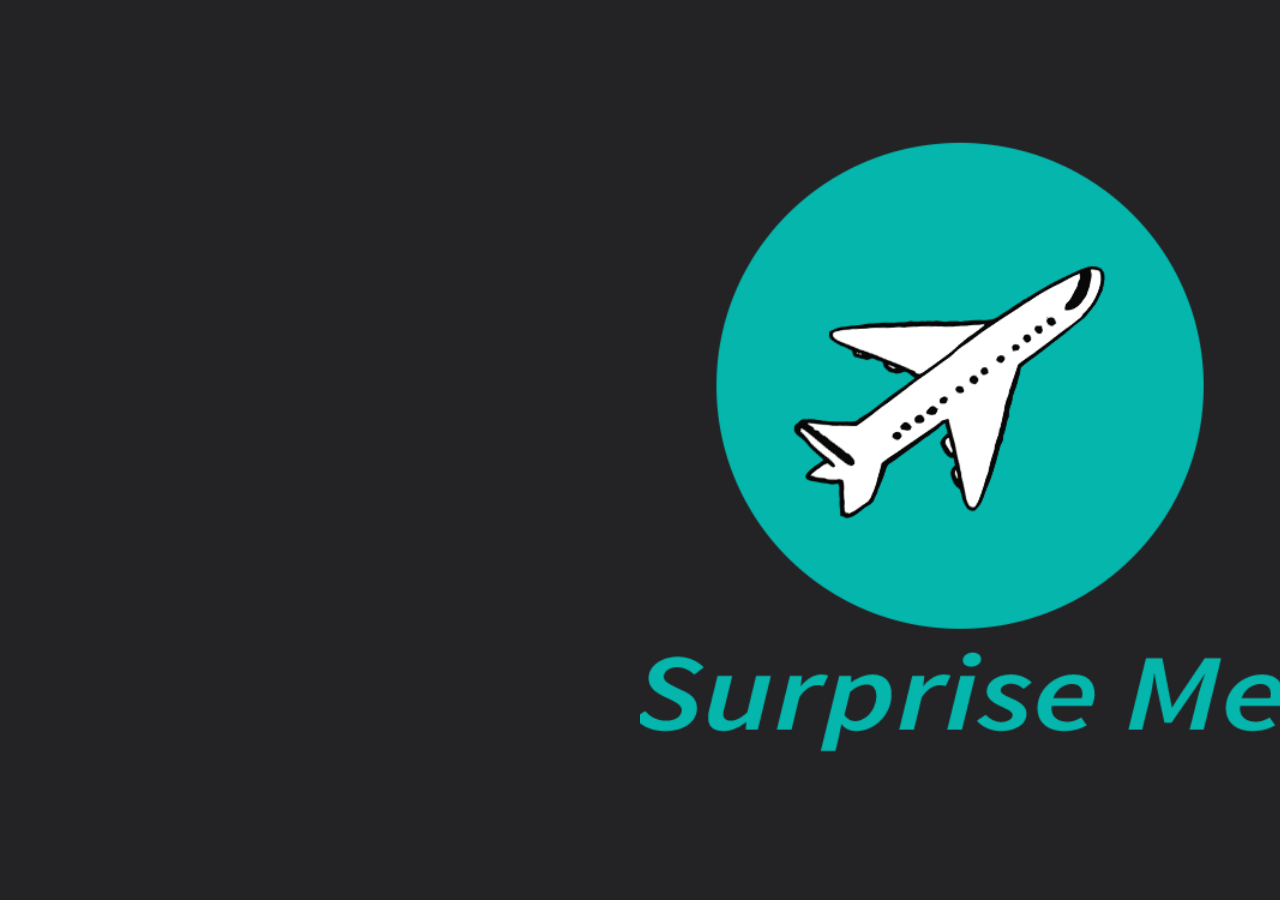
==== index.html @ fa8d6574 "Intial Create" ====
<!DOCTYPE html>
<!--[if lt IE 7]>      <html class="no-js lt-ie9 lt-ie8 lt-ie7"> <![endif]-->
<!--[if IE 7]>         <html class="no-js lt-ie9 lt-ie8"> <![endif]-->
<!--[if IE 8]>         <html class="no-js lt-ie9"> <![endif]-->
<!--[if gt IE 8]><!--> <html class="no-js"> <!--<![endif]-->
	<head>
	<meta charset="utf-8">
	<meta http-equiv="X-UA-Compatible" content="IE=edge">
	<title>Surpise Me &mdash; DevAnn Product</title>
	<link rel = "icon" href =  "images/Logo_Circle_Green.png" type = "image/x-icon">
	<meta name="viewport" content="width=device-width, initial-scale=1">
	<meta name="description" content="Surpise Me from Devann2019" />
	<meta name="keywords" content="Surpise Me, travel, ticket booking, surprise location , cheapest flights" />


  <!-- 
	//////////////////////////////////////////////////////

	FREE HTML5 TEMPLATE 
	DESIGNED & DEVELOPED by FREEHTML5.CO
		
	Website: 		http://freehtml5.co/
	Email: 			info@freehtml5.co
	Twitter: 		http://twitter.com/fh5co
	Facebook: 		https://www.facebook.com/fh5co

	//////////////////////////////////////////////////////
	 -->

  	<!-- Facebook and Twitter integration -->
	<meta property="og:title" content=""/>
	<meta property="og:image" content=""/>
	<meta property="og:url" content=""/>
	<meta property="og:site_name" content=""/>
	<meta property="og:description" content=""/>
	<meta name="twitter:title" content="" />
	<meta name="twitter:image" content="" />
	<meta name="twitter:url" content="" />
	<meta name="twitter:card" content="" />

	<!-- <link href='https://fonts.googleapis.com/css?family=Work+Sans:400,300,600,400italic,700' rel='stylesheet' type='text/css'> -->
	<link href="https://fonts.googleapis.com/css?family=Space+Mono" rel="stylesheet">
	
	<!-- Animate.css -->
	<link rel="stylesheet" href="css/animate.css">
	<!-- Icomoon Icon Fonts-->
	<link rel="stylesheet" href="css/icomoon.css">
	<!-- Bootstrap  -->
	<link rel="stylesheet" href="css/bootstrap.css">
	<!-- Theme style  -->
	<link rel="stylesheet" href="css/style.css">

	<!-- Modernizr JS -->
	<script src="js/modernizr-2.6.2.min.js"></script>
	<!-- FOR IE9 below -->
	<!--[if lt IE 9]>
	<script src="js/respond.min.js"></script>
	<![endif]-->

	</head>
	<body>
		
	<div class="fh5co-loader"></div>
	
	<div id="page">

	<div id="fh5co-container" class="js-fullheight">
		<div class="countdown-wrap js-fullheight">
			<div class="row">
				<div class="col-md-12 text-center">
					<div class="display-t js-fullheight">
						<div class="display-tc animate-box">
							<nav class="fh5co-nav" role="navigation">
								<div id="fh5co-logo"><a href="index.html">We are not just a travel app..<strong>.</strong></a></div>
							</nav>
							<h1>Budget is your limit?</h1>
							<h2>We'll suggest you places and dates in your budget</h2>
							<h1>Can't decide where to go?</h1>
							<h2>We got you covered, we'll suggest you places according to your dates and budget</h2>
							<h1>Can't find the cheapest dates?</h1>
							<h2>We'll suggest you dates within your budget for your destination</h2>
							<h1>Just want to buy a ticket?</h1>
							<h2>We got that too :)</h2>
							<!-- <div class="simply-countdown simply-countdown-one"></div> -->
							<div class="row">
								<div class="col-md-12 desc">
									<h1>Signup for Beta!</h1>
									<form class="form-inline" id="fh5co-header-subscribe" action="mailto:surpriseme.devann2019@gmail.com" method="get" enctype="text/plain">
										<div class="col-md-12 col-md-offset-0">
											<div class="form-group">
												<input type="text" class="form-control" id="email" placeholder="Get notify by email">
												<button type="submit" class="btn btn-primary" value="Send">Signup</button>
											</div>
										</div>
									<!-- </form>
									<ul class="fh5co-social-icons">
										<li><a href="#"><i class="icon-twitter-with-circle"></i></a></li>
										<li><a href="#"><i class="icon-facebook-with-circle"></i></a></li>
										<li><a href="#"><i class="icon-linkedin-with-circle"></i></a></li>
										<li><a href="#"><i class="icon-dribbble-with-circle"></i></a></li>
									</ul> -->
								</div>
							</div>
						</div>
					</div>
				</div>
			</div>
		</div>
		<div class="bg-cover js-fullheight" style="background-image:url(images/Vertical_Logo_Monogram_copy.png);">
			
		</div>
	</div>
	</div>

	<div class="gototop js-top">
		<a href="#" class="js-gotop"><i class="icon-arrow-up"></i></a>
	</div>
	
	<!-- jQuery -->
	<script src="js/jquery.min.js"></script>
	<!-- jQuery Easing -->
	<script src="js/jquery.easing.1.3.js"></script>
	<!-- Bootstrap -->
	<script src="js/bootstrap.min.js"></script>
	<!-- Waypoints -->
	<script src="js/jquery.waypoints.min.js"></script>

	<!-- Count Down -->
	<script src="js/simplyCountdown.js"></script>
	<!-- Main -->
	<script src="js/main.js"></script>

	<script>
    var d = new Date(new Date().getTime() + 1000 * 120 * 120 * 2000);

    // default example
    simplyCountdown('.simply-countdown-one', {
        year: d.getFullYear(),
        month: d.getMonth() + 1,
        day: d.getDate()
    });

    //jQuery example
    $('#simply-countdown-losange').simplyCountdown({
        year: d.getFullYear(),
        month: d.getMonth() + 1,
        day: d.getDate(),
        enableUtc: false
    });
</script>

	</body>
</html>
---- css/icomoon.css ----
@font-face {
  font-family: 'icomoon';
  src:  url('../fonts/icomoon/icomoon.eot?6iuir');
  src:  url('../fonts/icomoon/icomoon.eot?6iuir#iefix') format('embedded-opentype'),
    url('../fonts/icomoon/icomoon.ttf?6iuir') format('truetype'),
    url('../fonts/icomoon/icomoon.woff?6iuir') format('woff'),
    url('../fonts/icomoon/icomoon.svg?6iuir#icomoon') format('svg');
  font-weight: normal;
  font-style: normal;
}

[class^="icon-"], [class*=" icon-"] {
  /* use !important to prevent issues with browser extensions that change fonts */
  font-family: 'icomoon' !important;
  speak: none;
  font-style: normal;
  font-weight: normal;
  font-variant: normal;
  text-transform: none;
  line-height: 1;

  /* Better Font Rendering =========== */
  -webkit-font-smoothing: antialiased;
  -moz-osx-font-smoothing: grayscale;
}

.icon-eye:before {
  content: "\e000";
}
.icon-paper-clip:before {
  content: "\e001";
}
.icon-mail:before {
  content: "\e002";
}
.icon-toggle:before {
  content: "\e003";
}
.icon-layout:before {
  content: "\e004";
}
.icon-link:before {
  content: "\e005";
}
.icon-bell:before {
  content: "\e006";
}
.icon-lock:before {
  content: "\e007";
}
.icon-unlock:before {
  content: "\e008";
}
.icon-ribbon:before {
  content: "\e009";
}
.icon-image:before {
  content: "\e010";
}
.icon-signal:before {
  content: "\e011";
}
.icon-target:before {
  content: "\e012";
}
.icon-clipboard:before {
  content: "\e013";
}
.icon-clock:before {
  content: "\e014";
}
.icon-watch:before {
  content: "\e015";
}
.icon-air-play:before {
  content: "\e016";
}
.icon-camera:before {
  content: "\e017";
}
.icon-video:before {
  content: "\e018";
}
.icon-disc:before {
  content: "\e019";
}
.icon-printer:before {
  content: "\e020";
}
.icon-monitor:before {
  content: "\e021";
}
.icon-server:before {
  content: "\e022";
}
.icon-cog:before {
  content: "\e023";
}
.icon-heart:before {
  content: "\e024";
}
.icon-paragraph:before {
  content: "\e025";
}
.icon-align-justify:before {
  content: "\e026";
}
.icon-align-left:before {
  content: "\e027";
}
.icon-align-center:before {
  content: "\e028";
}
.icon-align-right:before {
  content: "\e029";
}
.icon-book:before {
  content: "\e030";
}
.icon-layers:before {
  content: "\e031";
}
.icon-stack:before {
  content: "\e032";
}
.icon-stack-2:before {
  content: "\e033";
}
.icon-paper:before {
  content: "\e034";
}
.icon-paper-stack:before {
  content: "\e035";
}
.icon-search:before {
  content: "\e036";
}
.icon-zoom-in:before {
  content: "\e037";
}
.icon-zoom-out:before {
  content: "\e038";
}
.icon-reply:before {
  content: "\e039";
}
.icon-circle-plus:before {
  content: "\e040";
}
.icon-circle-minus:before {
  content: "\e041";
}
.icon-circle-check:before {
  content: "\e042";
}
.icon-circle-cross:before {
  content: "\e043";
}
.icon-square-plus:before {
  content: "\e044";
}
.icon-square-minus:before {
  content: "\e045";
}
.icon-square-check:before {
  content: "\e046";
}
.icon-square-cross:before {
  content: "\e047";
}
.icon-microphone:before {
  content: "\e048";
}
.icon-record:before {
  content: "\e049";
}
.icon-skip-back:before {
  content: "\e050";
}
.icon-rewind:before {
  content: "\e051";
}
.icon-play:before {
  content: "\e052";
}
.icon-pause:before {
  content: "\e053";
}
.icon-stop:before {
  content: "\e054";
}
.icon-fast-forward:before {
  content: "\e055";
}
.icon-skip-forward:before {
  content: "\e056";
}
.icon-shuffle:before {
  content: "\e057";
}
.icon-repeat:before {
  content: "\e058";
}
.icon-folder:before {
  content: "\e059";
}
.icon-umbrella:before {
  content: "\e060";
}
.icon-moon:before {
  content: "\e061";
}
.icon-thermometer:before {
  content: "\e062";
}
.icon-drop:before {
  content: "\e063";
}
.icon-sun:before {
  content: "\e064";
}
.icon-cloud:before {
  content: "\e065";
}
.icon-cloud-upload:before {
  content: "\e066";
}
.icon-cloud-download:before {
  content: "\e067";
}
.icon-upload:before {
  content: "\e068";
}
.icon-download:before {
  content: "\e069";
}
.icon-location:before {
  content: "\e070";
}
.icon-location-2:before {
  content: "\e071";
}
.icon-map:before {
  content: "\e072";
}
.icon-battery:before {
  content: "\e073";
}
.icon-head:before {
  content: "\e074";
}
.icon-briefcase:before {
  content: "\e075";
}
.icon-speech-bubble:before {
  content: "\e076";
}
.icon-anchor:before {
  content: "\e077";
}
.icon-globe:before {
  content: "\e078";
}
.icon-box:before {
  content: "\e079";
}
.icon-reload:before {
  content: "\e080";
}
.icon-share:before {
  content: "\e081";
}
.icon-marquee:before {
  content: "\e082";
}
.icon-marquee-plus:before {
  content: "\e083";
}
.icon-marquee-minus:before {
  content: "\e084";
}
.icon-tag:before {
  content: "\e085";
}
.icon-power:before {
  content: "\e086";
}
.icon-command:before {
  content: "\e087";
}
.icon-alt:before {
  content: "\e088";
}
.icon-esc:before {
  content: "\e089";
}
.icon-bar-graph:before {
  content: "\e090";
}
.icon-bar-graph-2:before {
  content: "\e091";
}
.icon-pie-graph:before {
  content: "\e092";
}
.icon-star:before {
  content: "\e093";
}
.icon-arrow-left:before {
  content: "\e094";
}
.icon-arrow-right:before {
  content: "\e095";
}
.icon-arrow-up:before {
  content: "\e096";
}
.icon-arrow-down:before {
  content: "\e097";
}
.icon-volume:before {
  content: "\e098";
}
.icon-mute:before {
  content: "\e099";
}
.icon-content-right:before {
  content: "\e100";
}
.icon-content-left:before {
  content: "\e101";
}
.icon-grid:before {
  content: "\e102";
}
.icon-grid-2:before {
  content: "\e103";
}
.icon-columns:before {
  content: "\e104";
}
.icon-loader:before {
  content: "\e105";
}
.icon-bag:before {
  content: "\e106";
}
.icon-ban:before {
  content: "\e107";
}
.icon-flag:before {
  content: "\e108";
}
.icon-trash:before {
  content: "\e109";
}
.icon-expand:before {
  content: "\e110";
}
.icon-contract:before {
  content: "\e111";
}
.icon-maximize:before {
  content: "\e112";
}
.icon-minimize:before {
  content: "\e113";
}
.icon-plus:before {
  content: "\e114";
}
.icon-minus:before {
  content: "\e115";
}
.icon-check:before {
  content: "\e116";
}
.icon-cross:before {
  content: "\e117";
}
.icon-move:before {
  content: "\e118";
}
.icon-delete:before {
  content: "\e119";
}
.icon-menu:before {
  content: "\e120";
}
.icon-archive:before {
  content: "\e121";
}
.icon-inbox:before {
  content: "\e122";
}
.icon-outbox:before {
  content: "\e123";
}
.icon-file:before {
  content: "\e124";
}
.icon-file-add:before {
  content: "\e125";
}
.icon-file-subtract:before {
  content: "\e126";
}
.icon-help:before {
  content: "\e127";
}
.icon-open:before {
  content: "\e128";
}
.icon-ellipsis:before {
  content: "\e129";
}
.icon-add-to-list:before {
  content: "\e900";
}
.icon-classic-computer:before {
  content: "\e901";
}
.icon-controller-fast-backward:before {
  content: "\e902";
}
.icon-creative-commons-attribution:before {
  content: "\e903";
}
.icon-creative-commons-noderivs:before {
  content: "\e904";
}
.icon-creative-commons-noncommercial-eu:before {
  content: "\e905";
}
.icon-creative-commons-noncommercial-us:before {
  content: "\e906";
}
.icon-creative-commons-public-domain:before {
  content: "\e907";
}
.icon-creative-commons-remix:before {
  content: "\e908";
}
.icon-creative-commons-share:before {
  content: "\e909";
}
.icon-creative-commons-sharealike:before {
  content: "\e90a";
}
.icon-creative-commons:before {
  content: "\e90b";
}
.icon-document-landscape:before {
  content: "\e90c";
}
.icon-remove-user:before {
  content: "\e90d";
}
.icon-warning:before {
  content: "\e90e";
}
.icon-arrow-bold-down:before {
  content: "\e90f";
}
.icon-arrow-bold-left:before {
  content: "\e910";
}
.icon-arrow-bold-right:before {
  content: "\e911";
}
.icon-arrow-bold-up:before {
  content: "\e912";
}
.icon-arrow-down2:before {
  content: "\e913";
}
.icon-arrow-left2:before {
  content: "\e914";
}
.icon-arrow-long-down:before {
  content: "\e915";
}
.icon-arrow-long-left:before {
  content: "\e916";
}
.icon-arrow-long-right:before {
  content: "\e917";
}
.icon-arrow-long-up:before {
  content: "\e918";
}
.icon-arrow-right2:before {
  content: "\e919";
}
.icon-arrow-up2:before {
  content: "\e91a";
}
.icon-arrow-with-circle-down:before {
  content: "\e91b";
}
.icon-arrow-with-circle-left:before {
  content: "\e91c";
}
.icon-arrow-with-circle-right:before {
  content: "\e91d";
}
.icon-arrow-with-circle-up:before {
  content: "\e91e";
}
.icon-bookmark:before {
  content: "\e91f";
}
.icon-bookmarks:before {
  content: "\e920";
}
.icon-chevron-down:before {
  content: "\e921";
}
.icon-chevron-left:before {
  content: "\e922";
}
.icon-chevron-right:before {
  content: "\e923";
}
.icon-chevron-small-down:before {
  content: "\e924";
}
.icon-chevron-small-left:before {
  content: "\e925";
}
.icon-chevron-small-right:before {
  content: "\e926";
}
.icon-chevron-small-up:before {
  content: "\e927";
}
.icon-chevron-thin-down:before {
  content: "\e928";
}
.icon-chevron-thin-left:before {
  content: "\e929";
}
.icon-chevron-thin-right:before {
  content: "\e92a";
}
.icon-chevron-thin-up:before {
  content: "\e92b";
}
.icon-chevron-up:before {
  content: "\e92c";
}
.icon-chevron-with-circle-down:before {
  content: "\e92d";
}
.icon-chevron-with-circle-left:before {
  content: "\e92e";
}
.icon-chevron-with-circle-right:before {
  content: "\e92f";
}
.icon-chevron-with-circle-up:before {
  content: "\e930";
}
.icon-cloud2:before {
  content: "\e931";
}
.icon-controller-fast-forward:before {
  content: "\e932";
}
.icon-controller-jump-to-start:before {
  content: "\e933";
}
.icon-controller-next:before {
  content: "\e934";
}
.icon-controller-paus:before {
  content: "\e935";
}
.icon-controller-play:before {
  content: "\e936";
}
.icon-controller-record:before {
  content: "\e937";
}
.icon-controller-stop:before {
  content: "\e938";
}
.icon-controller-volume:before {
  content: "\e939";
}
.icon-dot-single:before {
  content: "\e93a";
}
.icon-dots-three-horizontal:before {
  content: "\e93b";
}
.icon-dots-three-vertical:before {
  content: "\e93c";
}
.icon-dots-two-horizontal:before {
  content: "\e93d";
}
.icon-dots-two-vertical:before {
  content: "\e93e";
}
.icon-download2:before {
  content: "\e93f";
}
.icon-emoji-flirt:before {
  content: "\e940";
}
.icon-flow-branch:before {
  content: "\e941";
}
.icon-flow-cascade:before {
  content: "\e942";
}
.icon-flow-line:before {
  content: "\e943";
}
.icon-flow-parallel:before {
  content: "\e944";
}
.icon-flow-tree:before {
  content: "\e945";
}
.icon-install:before {
  content: "\e946";
}
.icon-layers2:before {
  content: "\e947";
}
.icon-open-book:before {
  content: "\e948";
}
.icon-resize-100:before {
  content: "\e949";
}
.icon-resize-full-screen:before {
  content: "\e94a";
}
.icon-save:before {
  content: "\e94b";
}
.icon-select-arrows:before {
  content: "\e94c";
}
.icon-sound-mute:before {
  content: "\e94d";
}
.icon-sound:before {
  content: "\e94e";
}
.icon-trash2:before {
  content: "\e94f";
}
.icon-triangle-down:before {
  content: "\e950";
}
.icon-triangle-left:before {
  content: "\e951";
}
.icon-triangle-right:before {
  content: "\e952";
}
.icon-triangle-up:before {
  content: "\e953";
}
.icon-uninstall:before {
  content: "\e954";
}
.icon-upload-to-cloud:before {
  content: "\e955";
}
.icon-upload2:before {
  content: "\e956";
}
.icon-add-user:before {
  content: "\e957";
}
.icon-address:before {
  content: "\e958";
}
.icon-adjust:before {
  content: "\e959";
}
.icon-air:before {
  content: "\e95a";
}
.icon-aircraft-landing:before {
  content: "\e95b";
}
.icon-aircraft-take-off:before {
  content: "\e95c";
}
.icon-aircraft:before {
  content: "\e95d";
}
.icon-align-bottom:before {
  content: "\e95e";
}
.icon-align-horizontal-middle:before {
  content: "\e95f";
}
.icon-align-left2:before {
  content: "\e960";
}
.icon-align-right2:before {
  content: "\e961";
}
.icon-align-top:before {
  content: "\e962";
}
.icon-align-vertical-middle:before {
  content: "\e963";
}
.icon-archive2:before {
  content: "\e964";
}
.icon-area-graph:before {
  content: "\e965";
}
.icon-attachment:before {
  content: "\e966";
}
.icon-awareness-ribbon:before {
  content: "\e967";
}
.icon-back-in-time:before {
  content: "\e968";
}
.icon-back:before {
  content: "\e969";
}
.icon-bar-graph2:before {
  content: "\e96a";
}
.icon-battery2:before {
  content: "\e96b";
}
.icon-beamed-note:before {
  content: "\e96c";
}
.icon-bell2:before {
  content: "\e96d";
}
.icon-blackboard:before {
  content: "\e96e";
}
.icon-block:before {
  content: "\e96f";
}
.icon-book2:before {
  content: "\e970";
}
.icon-bowl:before {
  content: "\e971";
}
.icon-box2:before {
  content: "\e972";
}
.icon-briefcase2:before {
  content: "\e973";
}
.icon-browser:before {
  content: "\e974";
}
.icon-brush:before {
  content: "\e975";
}
.icon-bucket:before {
  content: "\e976";
}
.icon-cake:before {
  content: "\e977";
}
.icon-calculator:before {
  content: "\e978";
}
.icon-calendar:before {
  content: "\e979";
}
.icon-camera2:before {
  content: "\e97a";
}
.icon-ccw:before {
  content: "\e97b";
}
.icon-chat:before {
  content: "\e97c";
}
.icon-check2:before {
  content: "\e97d";
}
.icon-circle-with-cross:before {
  content: "\e97e";
}
.icon-circle-with-minus:before {
  content: "\e97f";
}
.icon-circle-with-plus:before {
  content: "\e980";
}
.icon-circle:before {
  content: "\e981";
}
.icon-circular-graph:before {
  content: "\e982";
}
.icon-clapperboard:before {
  content: "\e983";
}
.icon-clipboard2:before {
  content: "\e984";
}
.icon-clock2:before {
  content: "\e985";
}
.icon-code:before {
  content: "\e986";
}
.icon-cog2:before {
  content: "\e987";
}
.icon-colours:before {
  content: "\e988";
}
.icon-compass:before {
  content: "\e989";
}
.icon-copy:before {
  content: "\e98a";
}
.icon-credit-card:before {
  content: "\e98b";
}
.icon-credit:before {
  content: "\e98c";
}
.icon-cross2:before {
  content: "\e98d";
}
.icon-cup:before {
  content: "\e98e";
}
.icon-cw:before {
  content: "\e98f";
}
.icon-cycle:before {
  content: "\e990";
}
.icon-database:before {
  content: "\e991";
}
.icon-dial-pad:before {
  content: "\e992";
}
.icon-direction:before {
  content: "\e993";
}
.icon-document:before {
  content: "\e994";
}
.icon-documents:before {
  content: "\e995";
}
.icon-drink:before {
  content: "\e996";
}
.icon-drive:before {
  content: "\e997";
}
.icon-drop2:before {
  content: "\e998";
}
.icon-edit:before {
  content: "\e999";
}
.icon-email:before {
  content: "\e99a";
}
.icon-emoji-happy:before {
  content: "\e99b";
}
.icon-emoji-neutral:before {
  content: "\e99c";
}
.icon-emoji-sad:before {
  content: "\e99d";
}
.icon-erase:before {
  content: "\e99e";
}
.icon-eraser:before {
  content: "\e99f";
}
.icon-export:before {
  content: "\e9a0";
}
.icon-eye2:before {
  content: "\e9a1";
}
.icon-feather:before {
  content: "\e9a2";
}
.icon-flag2:before {
  content: "\e9a3";
}
.icon-flash:before {
  content: "\e9a4";
}
.icon-flashlight:before {
  content: "\e9a5";
}
.icon-flat-brush:before {
  content: "\e9a6";
}
.icon-folder-images:before {
  content: "\e9a7";
}
.icon-folder-music:before {
  content: "\e9a8";
}
.icon-folder-video:before {
  content: "\e9a9";
}
.icon-folder2:before {
  content: "\e9aa";
}
.icon-forward:before {
  content: "\e9ab";
}
.icon-funnel:before {
  content: "\e9ac";
}
.icon-game-controller:before {
  content: "\e9ad";
}
.icon-gauge:before {
  content: "\e9ae";
}
.icon-globe2:before {
  content: "\e9af";
}
.icon-graduation-cap:before {
  content: "\e9b0";
}
.icon-grid2:before {
  content: "\e9b1";
}
.icon-hair-cross:before {
  content: "\e9b2";
}
.icon-hand:before {
  content: "\e9b3";
}
.icon-heart-outlined:before {
  content: "\e9b4";
}
.icon-heart2:before {
  content: "\e9b5";
}
.icon-help-with-circle:before {
  content: "\e9b6";
}
.icon-help2:before {
  content: "\e9b7";
}
.icon-home:before {
  content: "\e9b8";
}
.icon-hour-glass:before {
  content: "\e9b9";
}
.icon-image-inverted:before {
  content: "\e9ba";
}
.icon-image2:before {
  content: "\e9bb";
}
.icon-images:before {
  content: "\e9bc";
}
.icon-inbox2:before {
  content: "\e9bd";
}
.icon-infinity:before {
  content: "\e9be";
}
.icon-info-with-circle:before {
  content: "\e9bf";
}
.icon-info:before {
  content: "\e9c0";
}
.icon-key:before {
  content: "\e9c1";
}
.icon-keyboard:before {
  content: "\e9c2";
}
.icon-lab-flask:before {
  content: "\e9c3";
}
.icon-landline:before {
  content: "\e9c4";
}
.icon-language:before {
  content: "\e9c5";
}
.icon-laptop:before {
  content: "\e9c6";
}
.icon-leaf:before {
  content: "\e9c7";
}
.icon-level-down:before {
  content: "\e9c8";
}
.icon-level-up:before {
  content: "\e9c9";
}
.icon-lifebuoy:before {
  content: "\e9ca";
}
.icon-light-bulb:before {
  content: "\e9cb";
}
.icon-light-down:before {
  content: "\e9cc";
}
.icon-light-up:before {
  content: "\e9cd";
}
.icon-line-graph:before {
  content: "\e9ce";
}
.icon-link2:before {
  content: "\e9cf";
}
.icon-list:before {
  content: "\e9d0";
}
.icon-location-pin:before {
  content: "\e9d1";
}
.icon-location2:before {
  content: "\e9d2";
}
.icon-lock-open:before {
  content: "\e9d3";
}
.icon-lock2:before {
  content: "\e9d4";
}
.icon-log-out:before {
  content: "\e9d5";
}
.icon-login:before {
  content: "\e9d6";
}
.icon-loop:before {
  content: "\e9d7";
}
.icon-magnet:before {
  content: "\e9d8";
}
.icon-magnifying-glass:before {
  content: "\e9d9";
}
.icon-mail2:before {
  content: "\e9da";
}
.icon-man:before {
  content: "\e9db";
}
.icon-map2:before {
  content: "\e9dc";
}
.icon-mask:before {
  content: "\e9dd";
}
.icon-medal:before {
  content: "\e9de";
}
.icon-megaphone:before {
  content: "\e9df";
}
.icon-menu2:before {
  content: "\e9e0";
}
.icon-message:before {
  content: "\e9e1";
}
.icon-mic:before {
  content: "\e9e2";
}
.icon-minus2:before {
  content: "\e9e3";
}
.icon-mobile:before {
  content: "\e9e4";
}
.icon-modern-mic:before {
  content: "\e9e5";
}
.icon-moon2:before {
  content: "\e9e6";
}
.icon-mouse:before {
  content: "\e9e7";
}
.icon-music:before {
  content: "\e9e8";
}
.icon-network:before {
  content: "\e9e9";
}
.icon-new-message:before {
  content: "\e9ea";
}
.icon-new:before {
  content: "\e9eb";
}
.icon-news:before {
  content: "\e9ec";
}
.icon-note:before {
  content: "\e9ed";
}
.icon-notification:before {
  content: "\e9ee";
}
.icon-old-mobile:before {
  content: "\e9ef";
}
.icon-old-phone:before {
  content: "\e9f0";
}
.icon-palette:before {
  content: "\e9f1";
}
.icon-paper-plane:before {
  content: "\e9f2";
}
.icon-pencil:before {
  content: "\e9f3";
}
.icon-phone:before {
  content: "\e9f4";
}
.icon-pie-chart:before {
  content: "\e9f5";
}
.icon-pin:before {
  content: "\e9f6";
}
.icon-plus2:before {
  content: "\e9f7";
}
.icon-popup:before {
  content: "\e9f8";
}
.icon-power-plug:before {
  content: "\e9f9";
}
.icon-price-ribbon:before {
  content: "\e9fa";
}
.icon-price-tag:before {
  content: "\e9fb";
}
.icon-print:before {
  content: "\e9fc";
}
.icon-progress-empty:before {
  content: "\e9fd";
}
.icon-progress-full:before {
  content: "\e9fe";
}
.icon-progress-one:before {
  content: "\e9ff";
}
.icon-progress-two:before {
  content: "\ea00";
}
.icon-publish:before {
  content: "\ea01";
}
.icon-quote:before {
  content: "\ea02";
}
.icon-radio:before {
  content: "\ea03";
}
.icon-reply-all:before {
  content: "\ea04";
}
.icon-reply2:before {
  content: "\ea05";
}
.icon-retweet:before {
  content: "\ea06";
}
.icon-rocket:before {
  content: "\ea07";
}
.icon-round-brush:before {
  content: "\ea08";
}
.icon-rss:before {
  content: "\ea09";
}
.icon-ruler:before {
  content: "\ea0a";
}
.icon-scissors:before {
  content: "\ea0b";
}
.icon-share-alternitive:before {
  content: "\ea0c";
}
.icon-share2:before {
  content: "\ea0d";
}
.icon-shareable:before {
  content: "\ea0e";
}
.icon-shield:before {
  content: "\ea0f";
}
.icon-shop:before {
  content: "\ea10";
}
.icon-shopping-bag:before {
  content: "\ea11";
}
.icon-shopping-basket:before {
  content: "\ea12";
}
.icon-shopping-cart:before {
  content: "\ea13";
}
.icon-shuffle2:before {
  content: "\ea14";
}
.icon-signal2:before {
  content: "\ea15";
}
.icon-sound-mix:before {
  content: "\ea16";
}
.icon-sports-club:before {
  content: "\ea17";
}
.icon-spreadsheet:before {
  content: "\ea18";
}
.icon-squared-cross:before {
  content: "\ea19";
}
.icon-squared-minus:before {
  content: "\ea1a";
}
.icon-squared-plus:before {
  content: "\ea1b";
}
.icon-star-outlined:before {
  content: "\ea1c";
}
.icon-star2:before {
  content: "\ea1d";
}
.icon-stopwatch:before {
  content: "\ea1e";
}
.icon-suitcase:before {
  content: "\ea1f";
}
.icon-swap:before {
  content: "\ea20";
}
.icon-sweden:before {
  content: "\ea21";
}
.icon-switch:before {
  content: "\ea22";
}
.icon-tablet:before {
  content: "\ea23";
}
.icon-tag2:before {
  content: "\ea24";
}
.icon-text-document-inverted:before {
  content: "\ea25";
}
.icon-text-document:before {
  content: "\ea26";
}
.icon-text:before {
  content: "\ea27";
}
.icon-thermometer2:before {
  content: "\ea28";
}
.icon-thumbs-down:before {
  content: "\ea29";
}
.icon-thumbs-up:before {
  content: "\ea2a";
}
.icon-thunder-cloud:before {
  content: "\ea2b";
}
.icon-ticket:before {
  content: "\ea2c";
}
.icon-time-slot:before {
  content: "\ea2d";
}
.icon-tools:before {
  content: "\ea2e";
}
.icon-traffic-cone:before {
  content: "\ea2f";
}
.icon-tree:before {
  content: "\ea30";
}
.icon-trophy:before {
  content: "\ea31";
}
.icon-tv:before {
  content: "\ea32";
}
.icon-typing:before {
  content: "\ea33";
}
.icon-unread:before {
  content: "\ea34";
}
.icon-untag:before {
  content: "\ea35";
}
.icon-user:before {
  content: "\ea36";
}
.icon-users:before {
  content: "\ea37";
}
.icon-v-card:before {
  content: "\ea38";
}
.icon-video2:before {
  content: "\ea39";
}
.icon-vinyl:before {
  content: "\ea3a";
}
.icon-voicemail:before {
  content: "\ea3b";
}
.icon-wallet:before {
  content: "\ea3c";
}
.icon-water:before {
  content: "\ea3d";
}
.icon-px-with-circle:before {
  content: "\ea3e";
}
.icon-px:before {
  content: "\ea3f";
}
.icon-basecamp:before {
  content: "\ea40";
}
.icon-behance:before {
  content: "\ea41";
}
.icon-creative-cloud:before {
  content: "\ea42";
}
.icon-dropbox:before {
  content: "\ea43";
}
.icon-evernote:before {
  content: "\ea44";
}
.icon-flattr:before {
  content: "\ea45";
}
.icon-foursquare:before {
  content: "\ea46";
}
.icon-google-drive:before {
  content: "\ea47";
}
.icon-google-hangouts:before {
  content: "\ea48";
}
.icon-grooveshark:before {
  content: "\ea49";
}
.icon-icloud:before {
  content: "\ea4a";
}
.icon-mixi:before {
  content: "\ea4b";
}
.icon-onedrive:before {
  content: "\ea4c";
}
.icon-paypal:before {
  content: "\ea4d";
}
.icon-picasa:before {
  content: "\ea4e";
}
.icon-qq:before {
  content: "\ea4f";
}
.icon-rdio-with-circle:before {
  content: "\ea50";
}
.icon-renren:before {
  content: "\ea51";
}
.icon-scribd:before {
  content: "\ea52";
}
.icon-sina-weibo:before {
  content: "\ea53";
}
.icon-skype-with-circle:before {
  content: "\ea54";
}
.icon-skype:before {
  content: "\ea55";
}
.icon-slideshare:before {
  content: "\ea56";
}
.icon-smashing:before {
  content: "\ea57";
}
.icon-soundcloud:before {
  content: "\ea58";
}
.icon-spotify-with-circle:before {
  content: "\ea59";
}
.icon-spotify:before {
  content: "\ea5a";
}
.icon-swarm:before {
  content: "\ea5b";
}
.icon-vine-with-circle:before {
  content: "\ea5c";
}
.icon-vine:before {
  content: "\ea5d";
}
.icon-vk-alternitive:before {
  content: "\ea5e";
}
.icon-vk-with-circle:before {
  content: "\ea5f";
}
.icon-vk:before {
  content: "\ea60";
}
.icon-xing-with-circle:before {
  content: "\ea61";
}
.icon-xing:before {
  content: "\ea62";
}
.icon-yelp:before {
  content: "\ea63";
}
.icon-dribbble-with-circle:before {
  content: "\ea64";
}
.icon-dribbble:before {
  content: "\ea65";
}
.icon-facebook-with-circle:before {
  content: "\ea66";
}
.icon-facebook:before {
  content: "\ea67";
}
.icon-flickr-with-circle:before {
  content: "\ea68";
}
.icon-flickr:before {
  content: "\ea69";
}
.icon-github-with-circle:before {
  content: "\ea6a";
}
.icon-github:before {
  content: "\ea6b";
}
.icon-google-with-circle:before {
  content: "\ea6c";
}
.icon-google:before {
  content: "\ea6d";
}
.icon-instagram-with-circle:before {
  content: "\ea6e";
}
.icon-instagram:before {
  content: "\ea6f";
}
.icon-lastfm-with-circle:before {
  content: "\ea70";
}
.icon-lastfm:before {
  content: "\ea71";
}
.icon-linkedin-with-circle:before {
  content: "\ea72";
}
.icon-linkedin:before {
  content: "\ea73";
}
.icon-pinterest-with-circle:before {
  content: "\ea74";
}
.icon-pinterest:before {
  content: "\ea75";
}
.icon-rdio:before {
  content: "\ea76";
}
.icon-stumbleupon-with-circle:before {
  content: "\ea77";
}
.icon-stumbleupon:before {
  content: "\ea78";
}
.icon-tumblr-with-circle:before {
  content: "\ea79";
}
.icon-tumblr:before {
  content: "\ea7a";
}
.icon-twitter-with-circle:before {
  content: "\ea7b";
}
.icon-twitter:before {
  content: "\ea7c";
}
.icon-vimeo-with-circle:before {
  content: "\ea7d";
}
.icon-vimeo:before {
  content: "\ea7e";
}
.icon-youtube-with-circle:before {
  content: "\ea7f";
}
.icon-youtube:before {
  content: "\ea80";
}
---- css/style.css ----
@font-face {
  font-family: 'icomoon';
  src: url("../fonts/icomoon/icomoon.eot?srf3rx");
  src: url("../fonts/icomoon/icomoon.eot?srf3rx#iefix") format("embedded-opentype"), url("../fonts/icomoon/icomoon.ttf?srf3rx") format("truetype"), url("../fonts/icomoon/icomoon.woff?srf3rx") format("woff"), url("../fonts/icomoon/icomoon.svg?srf3rx#icomoon") format("svg");
  font-weight: normal;
  font-style: normal;
}
/* =======================================================
*
* 	Template Style 
*
* ======================================================= */
body {
  font-family: "Space Mono", Arial, serif;
  font-weight: 400;
  font-size: 16px;
  line-height: 1.7;
  color: #828282;
  background: #fff;
}

#page {
  position: relative;
  overflow-x: hidden;
  width: 100%;
  height: 100%;
  -webkit-transition: 0.5s;
  -o-transition: 0.5s;
  transition: 0.5s;
}
.offcanvas #page {
  overflow: hidden;
  position: absolute;
}
.offcanvas #page:after {
  -webkit-transition: 2s;
  -o-transition: 2s;
  transition: 2s;
  position: absolute;
  top: 0;
  right: 0;
  bottom: 0;
  left: 0;
  z-index: 101;
  background: rgba(0, 0, 0, 0.7);
  content: "";
}

a {
  color: #8BC34A;
  -webkit-transition: 0.5s;
  -o-transition: 0.5s;
  transition: 0.5s;
}
a:hover, a:active, a:focus {
  color: #8BC34A;
  outline: none;
  text-decoration: none;
}

p {
  margin-bottom: 20px;
}

h1, h2, h3, h4, h5, h6, figure {
  color: #000;
  font-family: "Space Mono", Arial, serif;
  font-weight: 400;
  margin: 0 0 20px 0;
}

::-webkit-selection {
  color: #fff;
  background: #8BC34A;
}

::-moz-selection {
  color: #fff;
  background: #8BC34A;
}

::selection {
  color: #fff;
  background: #8BC34A;
}

#fh5co-container {
  width: 100%;
  float: left;
  height: 900px;
  flex-wrap: wrap;
  -webkit-flex-wrap: wrap;
  -moz-flex-wrap: wrap;
  display: -webkit-box;
  display: -moz-box;
  display: -ms-flexbox;
  display: -webkit-flex;
  display: flex;
}

.countdown-wrap, .bg-cover {
  width: 50%;
  float: left;
  background: #232325;
}
@media screen and (max-width: 992px) {
  .countdown-wrap, .bg-cover {
    padding: 0 20px;
  }
}
@media screen and (max-width: 868px) {
  .countdown-wrap, .bg-cover {
    width: 100%;
  }
}

.bg-cover {
  background-repeat: no-repeat;
  background-size: cover;
  background-position: center center;
  position: relative;
}
@media screen and (max-width: 968px) {
  .bg-cover {
    display: none;
  }
}

.fh5co-nav {
  margin-bottom: 3em;
}
@media screen and (max-width: 768px) {
  .fh5co-nav {
    padding: 20px 0;
  }
}
.fh5co-nav #fh5co-logo {
  font-size: 20px;
  margin: 20px 0 0 0;
  padding: 0;
  line-height: 40px;
  font-family: "Space Mono", Arial, serif;
  font-weight: bold;
  text-transform: uppercase;
}
.fh5co-nav a {
  color: #fff;
  position: relative;
}

.fh5co-social-icons {
  margin: 0;
  padding: 0;
}
.fh5co-social-icons li {
  margin: 0;
  padding: 0;
  list-style: none;
  display: -moz-inline-stack;
  display: inline-block;
  zoom: 1;
  *display: inline;
}
.fh5co-social-icons li a {
  display: -moz-inline-stack;
  display: inline-block;
  zoom: 1;
  *display: inline;
  color: #8BC34A;
  padding-left: 10px;
  padding-right: 10px;
}
.fh5co-social-icons li a i {
  font-size: 20px;
}
.fh5co-social-icons li a:hover, .fh5co-social-icons li a:focus {
  color: #fff;
}

form label {
  font-weight: normal !important;
}

.display-t {
  display: table;
  min-height: 700px;
  margin: 0 auto;
}
.display-t .display-tc {
  display: table-cell !important;
  vertical-align: middle;
  min-height: 700px;
}
.display-t .display-tc h1, .display-t .display-tc h2 {
  margin: 0;
  padding: 0;
  color: white;
}
.display-t .display-tc h1 {
  margin-bottom: 20px;
  font-size: 40px;
  line-height: 1.5;
  font-family: "Space Mono", Arial, serif;
  font-weight: 300;
}
@media screen and (max-width: 992px) {
  .display-t .display-tc h1 {
    font-size: 30px;
  }
}
@media screen and (max-width: 768px) {
  .display-t .display-tc h1 {
    font-size: 22px;
  }
}
@media screen and (max-width: 480px) {
  .display-t .display-tc h1 {
    font-size: 22px;
  }
}
.display-t .display-tc h2 {
  font-size: 16px;
  line-height: 1.5;
  margin-bottom: 40px;
}
@media screen and (max-width: 480px) {
  .display-t .display-tc h2 {
    font-size: 16px;
  }
}
.display-t .display-tc .btn {
  padding: 15px 20px;
  background: #8BC34A !important;
  color: #fff;
  border: none !important;
  font-size: 14px;
  text-transform: uppercase;
}
.display-t .display-tc .btn:hover {
  background: #8BC34A !important;
  -webkit-box-shadow: 0px 14px 30px -15px rgba(0, 0, 0, 0.75) !important;
  -moz-box-shadow: 0px 14px 30px -15px rgba(0, 0, 0, 0.75) !important;
  box-shadow: 0px 14px 30px -15px rgba(0, 0, 0, 0.75) !important;
}
.display-t .display-tc p {
  color: rgba(255, 255, 255, 0.7);
}
.display-t .display-tc .fh5co-social-icons li {
  margin: 0;
  padding: 0;
  list-style: none;
  display: -moz-inline-stack;
  display: inline-block;
  zoom: 1;
  *display: inline;
}
.display-t .display-tc .fh5co-social-icons li a i {
  font-size: 30px;
}

#fh5co-header-subscribe {
  float: left;
  width: 100%;
  margin-bottom: 3em;
}
#fh5co-header-subscribe #email {
  font-size: 16px;
  background: rgba(255, 255, 255, 0.2);
  border: transparent;
  margin-right: -5px;
  width: 400px;
  color: rgba(255, 255, 255, 0.5);
  -webkit-border-radius: 30px;
  -moz-border-radius: 30px;
  -ms-border-radius: 30px;
  border-radius: 30px;
  border-top-right-radius: 0px !important;
  border-bottom-right-radius: 0px !important;
}
@media screen and (max-width: 992px) {
  #fh5co-header-subscribe #email {
    width: 90% !important;
    margin: 0 auto;
    margin-bottom: 5px;
    text-align: center !important;
    border-top-right-radius: 30px !important;
    border-bottom-right-radius: 30px !important;
  }
}
#fh5co-header-subscribe button {
  margin-top: .3em;
  padding: 1.26em !important;
  margin-left: -5px;
  -webkit-border-radius: 30px;
  -moz-border-radius: 30px;
  -ms-border-radius: 30px;
  border-radius: 30px;
  border-top-left-radius: 0px !important;
  border-bottom-left-radius: 0px !important;
}
@media screen and (max-width: 992px) {
  #fh5co-header-subscribe button {
    width: 90%;
    margin: 0 auto;
    border-top-left-radius: 30px !important;
    border-bottom-left-radius: 30px !important;
  }
}

.simply-countdown {
  /* The countdown */
  margin-top: 3em;
  margin-bottom: 3em;
}

.simply-countdown > .simply-section {
  /* coutndown blocks */
  display: inline-block;
  width: 120px;
  height: 120px;
  background: rgba(255, 255, 255, 0.2);
  margin: 0 5px;
  position: relative;
  -webkit-border-radius: 50%;
  -moz-border-radius: 50%;
  -ms-border-radius: 50%;
  border-radius: 50%;
}

.simply-countdown > .simply-section > div {
  /* countdown block inner div */
  display: table-cell;
  vertical-align: middle;
  height: 115px;
  width: 120px;
}

.simply-countdown > .simply-section .simply-amount,
.simply-countdown > .simply-section .simply-word {
  display: block;
  color: white;
  /* amounts and words */
}

.simply-countdown > .simply-section .simply-amount {
  font-size: 40px;
  /* amounts */
}

.simply-countdown > .simply-section .simply-word {
  color: rgba(255, 255, 255, 0.7);
  text-transform: uppercase;
  font-size: 12px;
  /* words */
}

.gototop {
  position: fixed;
  bottom: 20px;
  right: 20px;
  z-index: 999;
  opacity: 0;
  visibility: hidden;
  -webkit-transition: 0.5s;
  -o-transition: 0.5s;
  transition: 0.5s;
}
.gototop.active {
  opacity: 1;
  visibility: visible;
}
.gototop a {
  width: 50px;
  height: 50px;
  display: table;
  background: rgba(255, 255, 255, 0.2);
  color: #fff;
  text-align: center;
  -webkit-border-radius: 4px;
  -moz-border-radius: 4px;
  -ms-border-radius: 4px;
  border-radius: 4px;
}
.gototop a i {
  height: 50px;
  display: table-cell;
  vertical-align: middle;
}
.gototop a:hover, .gototop a:active, .gototop a:focus {
  text-decoration: none;
  outline: none;
}

.btn {
  margin-right: 4px;
  margin-bottom: 4px;
  font-family: "Space Mono", Arial, serif;
  font-size: 16px;
  font-weight: 400;
  -webkit-border-radius: 30px;
  -moz-border-radius: 30px;
  -ms-border-radius: 30px;
  border-radius: 30px;
  -webkit-transition: 0.5s;
  -o-transition: 0.5s;
  transition: 0.5s;
  padding: 8px 20px;
}
.btn.btn-md {
  padding: 8px 20px !important;
}
.btn.btn-lg {
  padding: 18px 36px !important;
}
.btn:hover, .btn:active, .btn:focus {
  box-shadow: none !important;
  outline: none !important;
}

.btn-primary {
  background: #8BC34A;
  color: #fff;
  border: 2px solid #8BC34A;
}
.btn-primary:hover, .btn-primary:focus, .btn-primary:active {
  background: #97c95d !important;
  border-color: #97c95d !important;
}
.btn-primary.btn-outline {
  background: transparent;
  color: #8BC34A;
  border: 2px solid #8BC34A;
}
.btn-primary.btn-outline:hover, .btn-primary.btn-outline:focus, .btn-primary.btn-outline:active {
  background: #8BC34A;
  color: #fff;
}

.btn-success {
  background: #5cb85c;
  color: #fff;
  border: 2px solid #5cb85c;
}
.btn-success:hover, .btn-success:focus, .btn-success:active {
  background: #4cae4c !important;
  border-color: #4cae4c !important;
}
.btn-success.btn-outline {
  background: transparent;
  color: #5cb85c;
  border: 2px solid #5cb85c;
}
.btn-success.btn-outline:hover, .btn-success.btn-outline:focus, .btn-success.btn-outline:active {
  background: #5cb85c;
  color: #fff;
}

.btn-info {
  background: #5bc0de;
  color: #fff;
  border: 2px solid #5bc0de;
}
.btn-info:hover, .btn-info:focus, .btn-info:active {
  background: #46b8da !important;
  border-color: #46b8da !important;
}
.btn-info.btn-outline {
  background: transparent;
  color: #5bc0de;
  border: 2px solid #5bc0de;
}
.btn-info.btn-outline:hover, .btn-info.btn-outline:focus, .btn-info.btn-outline:active {
  background: #5bc0de;
  color: #fff;
}

.btn-warning {
  background: #f0ad4e;
  color: #fff;
  border: 2px solid #f0ad4e;
}
.btn-warning:hover, .btn-warning:focus, .btn-warning:active {
  background: #eea236 !important;
  border-color: #eea236 !important;
}
.btn-warning.btn-outline {
  background: transparent;
  color: #f0ad4e;
  border: 2px solid #f0ad4e;
}
.btn-warning.btn-outline:hover, .btn-warning.btn-outline:focus, .btn-warning.btn-outline:active {
  background: #f0ad4e;
  color: #fff;
}

.btn-danger {
  background: #d9534f;
  color: #fff;
  border: 2px solid #d9534f;
}
.btn-danger:hover, .btn-danger:focus, .btn-danger:active {
  background: #d43f3a !important;
  border-color: #d43f3a !important;
}
.btn-danger.btn-outline {
  background: transparent;
  color: #d9534f;
  border: 2px solid #d9534f;
}
.btn-danger.btn-outline:hover, .btn-danger.btn-outline:focus, .btn-danger.btn-outline:active {
  background: #d9534f;
  color: #fff;
}

.btn-outline {
  background: none;
  border: 2px solid gray;
  font-size: 16px;
  -webkit-transition: 0.3s;
  -o-transition: 0.3s;
  transition: 0.3s;
}
.btn-outline:hover, .btn-outline:focus, .btn-outline:active {
  box-shadow: none;
}

.btn.with-arrow {
  position: relative;
  -webkit-transition: 0.3s;
  -o-transition: 0.3s;
  transition: 0.3s;
}
.btn.with-arrow i {
  visibility: hidden;
  opacity: 0;
  position: absolute;
  right: 0px;
  top: 50%;
  margin-top: -8px;
  -webkit-transition: 0.2s;
  -o-transition: 0.2s;
  transition: 0.2s;
}
.btn.with-arrow:hover {
  padding-right: 50px;
}
.btn.with-arrow:hover i {
  color: #fff;
  right: 18px;
  visibility: visible;
  opacity: 1;
}

.form-control {
  box-shadow: none;
  background: transparent;
  border: 2px solid rgba(0, 0, 0, 0.1);
  height: 54px;
  font-size: 18px;
  font-weight: 300;
}
.form-control:active, .form-control:focus {
  outline: none;
  box-shadow: none;
  border-color: #8BC34A;
}

.row-pb-md {
  padding-bottom: 4em !important;
}

.row-pb-sm {
  padding-bottom: 2em !important;
}

.fh5co-loader {
  position: fixed;
  left: 0px;
  top: 0px;
  width: 100%;
  height: 100%;
  z-index: 9999;
  background: url(../images/loader.gif) center no-repeat #fff;
}

.js .animate-box {
  opacity: 0;
}

/*# sourceMappingURL=style.css.map */
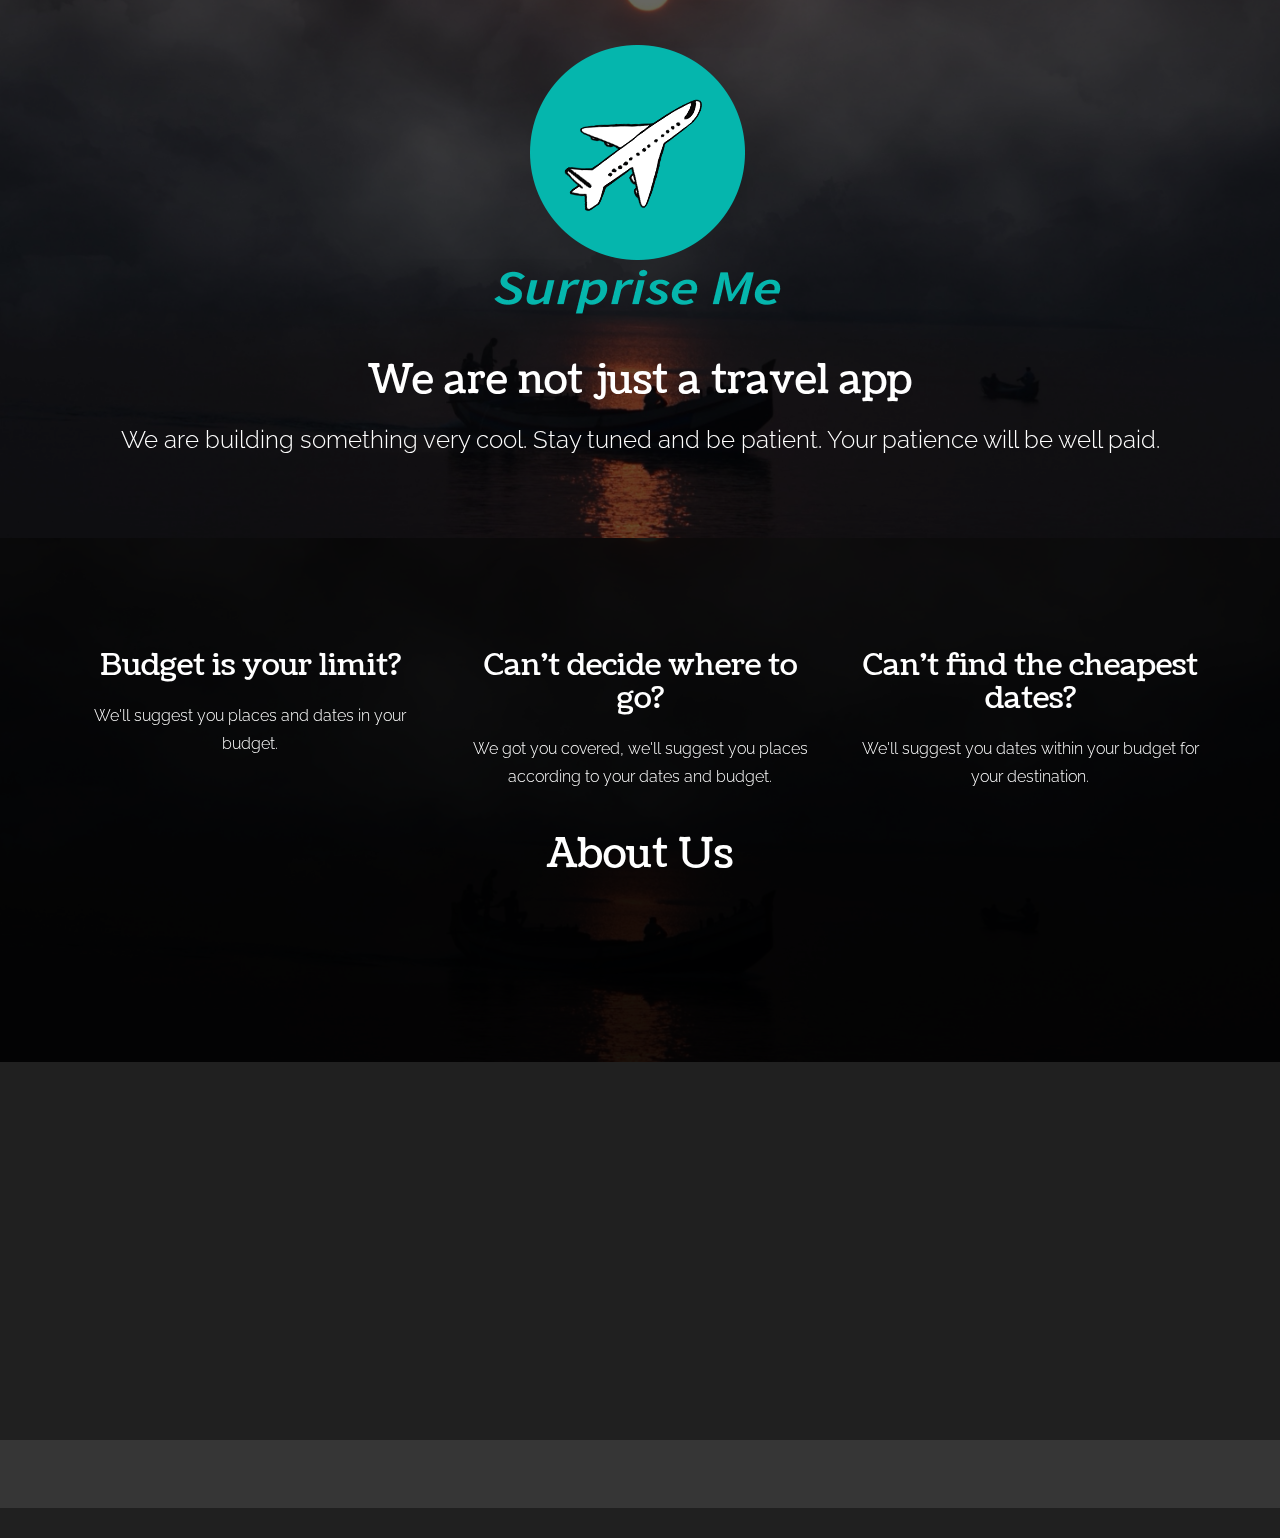
==== commit d3e47afc: "updated Template" ====
--- a/index.html
+++ b/index.html
@@ -1,154 +1,216 @@
-<!DOCTYPE html>
-<!--[if lt IE 7]>      <html class="no-js lt-ie9 lt-ie8 lt-ie7"> <![endif]-->
-<!--[if IE 7]>         <html class="no-js lt-ie9 lt-ie8"> <![endif]-->
-<!--[if IE 8]>         <html class="no-js lt-ie9"> <![endif]-->
-<!--[if gt IE 8]><!--> <html class="no-js"> <!--<![endif]-->
-	<head>
-	<meta charset="utf-8">
-	<meta http-equiv="X-UA-Compatible" content="IE=edge">
-	<title>Surpise Me &mdash; DevAnn Product</title>
-	<link rel = "icon" href =  "images/Logo_Circle_Green.png" type = "image/x-icon">
-	<meta name="viewport" content="width=device-width, initial-scale=1">
-	<meta name="description" content="Surpise Me from Devann2019" />
-	<meta name="keywords" content="Surpise Me, travel, ticket booking, surprise location , cheapest flights" />
-
-
-  <!-- 
-	//////////////////////////////////////////////////////
-
-	FREE HTML5 TEMPLATE 
-	DESIGNED & DEVELOPED by FREEHTML5.CO
-		
-	Website: 		http://freehtml5.co/
-	Email: 			info@freehtml5.co
-	Twitter: 		http://twitter.com/fh5co
-	Facebook: 		https://www.facebook.com/fh5co
-
-	//////////////////////////////////////////////////////
-	 -->
-
-  	<!-- Facebook and Twitter integration -->
-	<meta property="og:title" content=""/>
-	<meta property="og:image" content=""/>
-	<meta property="og:url" content=""/>
-	<meta property="og:site_name" content=""/>
-	<meta property="og:description" content=""/>
-	<meta name="twitter:title" content="" />
-	<meta name="twitter:image" content="" />
-	<meta name="twitter:url" content="" />
-	<meta name="twitter:card" content="" />
-
-	<!-- <link href='https://fonts.googleapis.com/css?family=Work+Sans:400,300,600,400italic,700' rel='stylesheet' type='text/css'> -->
-	<link href="https://fonts.googleapis.com/css?family=Space+Mono" rel="stylesheet">
-	
-	<!-- Animate.css -->
-	<link rel="stylesheet" href="css/animate.css">
-	<!-- Icomoon Icon Fonts-->
-	<link rel="stylesheet" href="css/icomoon.css">
-	<!-- Bootstrap  -->
-	<link rel="stylesheet" href="css/bootstrap.css">
-	<!-- Theme style  -->
-	<link rel="stylesheet" href="css/style.css">
-
-	<!-- Modernizr JS -->
-	<script src="js/modernizr-2.6.2.min.js"></script>
-	<!-- FOR IE9 below -->
-	<!--[if lt IE 9]>
-	<script src="js/respond.min.js"></script>
-	<![endif]-->
-
-	</head>
-	<body>
-		
-	<div class="fh5co-loader"></div>
-	
-	<div id="page">
-
-	<div id="fh5co-container" class="js-fullheight">
-		<div class="countdown-wrap js-fullheight">
-			<div class="row">
-				<div class="col-md-12 text-center">
-					<div class="display-t js-fullheight">
-						<div class="display-tc animate-box">
-							<nav class="fh5co-nav" role="navigation">
-								<div id="fh5co-logo"><a href="index.html">We are not just a travel app..<strong>.</strong></a></div>
-							</nav>
-							<h1>Budget is your limit?</h1>
-							<h2>We'll suggest you places and dates in your budget</h2>
-							<h1>Can't decide where to go?</h1>
-							<h2>We got you covered, we'll suggest you places according to your dates and budget</h2>
-							<h1>Can't find the cheapest dates?</h1>
-							<h2>We'll suggest you dates within your budget for your destination</h2>
-							<h1>Just want to buy a ticket?</h1>
-							<h2>We got that too :)</h2>
-							<!-- <div class="simply-countdown simply-countdown-one"></div> -->
-							<div class="row">
-								<div class="col-md-12 desc">
-									<h1>Signup for Beta!</h1>
-									<form class="form-inline" id="fh5co-header-subscribe" action="mailto:surpriseme.devann2019@gmail.com" method="get" enctype="text/plain">
-										<div class="col-md-12 col-md-offset-0">
-											<div class="form-group">
-												<input type="text" class="form-control" id="email" placeholder="Get notify by email">
-												<button type="submit" class="btn btn-primary" value="Send">Signup</button>
-											</div>
-										</div>
-									<!-- </form>
-									<ul class="fh5co-social-icons">
-										<li><a href="#"><i class="icon-twitter-with-circle"></i></a></li>
-										<li><a href="#"><i class="icon-facebook-with-circle"></i></a></li>
-										<li><a href="#"><i class="icon-linkedin-with-circle"></i></a></li>
-										<li><a href="#"><i class="icon-dribbble-with-circle"></i></a></li>
-									</ul> -->
-								</div>
-							</div>
-						</div>
-					</div>
-				</div>
-			</div>
-		</div>
-		<div class="bg-cover js-fullheight" style="background-image:url(images/Vertical_Logo_Monogram_copy.png);">
-			
-		</div>
-	</div>
-	</div>
-
-	<div class="gototop js-top">
-		<a href="#" class="js-gotop"><i class="icon-arrow-up"></i></a>
-	</div>
-	
-	<!-- jQuery -->
-	<script src="js/jquery.min.js"></script>
-	<!-- jQuery Easing -->
-	<script src="js/jquery.easing.1.3.js"></script>
-	<!-- Bootstrap -->
-	<script src="js/bootstrap.min.js"></script>
-	<!-- Waypoints -->
-	<script src="js/jquery.waypoints.min.js"></script>
-
-	<!-- Count Down -->
-	<script src="js/simplyCountdown.js"></script>
-	<!-- Main -->
-	<script src="js/main.js"></script>
-
-	<script>
-    var d = new Date(new Date().getTime() + 1000 * 120 * 120 * 2000);
-
-    // default example
-    simplyCountdown('.simply-countdown-one', {
-        year: d.getFullYear(),
-        month: d.getMonth() + 1,
-        day: d.getDate()
-    });
-
-    //jQuery example
-    $('#simply-countdown-losange').simplyCountdown({
-        year: d.getFullYear(),
-        month: d.getMonth() + 1,
-        day: d.getDate(),
-        enableUtc: false
-    });
-</script>
-
-	</body>
-</html>
-
+<!doctype html>
+<html lang="en">
+<head>
+    <meta charset="utf-8">
+    <meta http-equiv="X-UA-Compatible" content="IE=edge">
+    <meta name="viewport" content="width=device-width, initial-scale=1.0">
+    <meta name="description" content="">
+    <meta name="author" content="">
+    <title>SurpriseMe by DevAnn</title>
+    <link rel = "icon" href =  "images/Logo_Circle_Green.png" type = "image/x-icon">
+    <!-- Bootstrap Core CSS -->
+    <link href="css/bootstrap.min.css" rel="stylesheet" />
+    <!-- Google Web Fonts -->
+    <link href='http://fonts.googleapis.com/css?family=Coustard' rel='stylesheet' type='text/css'>
+    <link href='http://fonts.googleapis.com/css?family=Raleway:400,300' rel='stylesheet'
+        type='text/css'>
+    <link href="font-awesome/css/font-awesome.min.css" rel="stylesheet" />
+    <link href="css/style.css" rel="stylesheet" />
+    <!--[if lt IE 9]>
+		<script src="js/ie8-responsive-file-warning.js"></script>
+	<![endif]-->
+    <!-- HTML5 Shim and Respond.js IE8 support of HTML5 elements and media queries -->
+    <!-- WARNING: Respond.js doesn't work if you view the page via file:// -->
+    <!--[if lt IE 9]>
+      <script src="https://oss.maxcdn.com/libs/html5shiv/3.7.0/html5shiv.js"></script>
+      <script src="https://oss.maxcdn.com/libs/respond.js/1.4.2/respond.min.js"></script>
+    <![endif]-->
+    <!-- Fav and touch icons -->
+    <link rel="apple-touch-icon-precomposed" sizes="144x144" href="images/fav-144.png">
+    <link rel="apple-touch-icon-precomposed" sizes="114x114" href="images/fav-114.png">
+    <link rel="apple-touch-icon-precomposed" sizes="72x72" href="images/fav-72.png">
+    <link rel="apple-touch-icon-precomposed" href="images/fav-57.png">
+    <link rel="shortcut icon" href="images/fav.png">
+    <style>
+    .aligncenter {
+        text-align: center;
+    }
+    </style>
+</head>
+<body >
+    <!-- Preloader Starts -->
+    <div class="loader">
+    </div>
+    <!-- Preloader Ends -->
+    <!-- Header Section Starts -->
+    <header id="header">
+        <div class="header-overlay">
+            <div class="container">
+                <!-- Logo Starts 
+                <div data-scroll-reveal="enter top and move 50px over 1.2s" class="hexagon">
+                    <span>
+                        <logo src="images/logo_1.png" alt="centered image"></logo>
+                    </span>
+                </div>
+                 Logo Ends -->
+                <!-- Main Heading Starts -->
+                <div class="main-head">
+                    <div></div>
+                    <img src="images/logo_1.png" alt="centered image"> </img>
+                    <br></br>
+                    <h2 data-scroll-reveal="enter left and move 50px over 1.8s">
+                        We are not just a travel app</h2>
+                    <p data-scroll-reveal="enter right and move 50px over 2.0s">
+                        We are building something very cool. Stay tuned and be patient. Your patience will
+                        be well paid.</p>
+                </div>
+                <!-- Main Heading Ends -->
+            </div>
+            <!-- Countdown Area Starts 
+            <div id="countdown-area">
+                
+                <ul class="countdown">
+                    <li><span data-scroll-reveal="enter bottom and move 20px over 1.2s" class="days">00</span>
+                        <p data-scroll-reveal="enter top and move 20px over 1.4s" class="days_ref">
+                            days</p>
+                    </li>
+                    <li><span data-scroll-reveal="enter bottom and move 20px over 1.6s" class="hours">00</span>
+                        <p data-scroll-reveal="enter top and move 20px over 1.8s" class="hours_ref">
+                            hours</p>
+                    </li>
+                    <li><span data-scroll-reveal="enter bottom and move 2px over 2.0s" class="minutes">00</span>
+                        <p data-scroll-reveal="enter top and move 20px over 2.2s" class="minutes_ref">
+                            minutes</p>
+                    </li>
+                    <li><span data-scroll-reveal="enter bottom and move 20px over 2.4s" class="seconds">00</span>
+                        <p data-scroll-reveal="enter top and move 20px over 2.6s" class="seconds_ref">
+                            seconds</p>
+                    </li>
+                </ul>
+                Count Down Timer Ends -->
+            </div>
+            <!-- Countdown Area Ends -->
+           
+        </div>
+    </header>
+    <!-- Header Section Ends -->
+   
+    </section>
+    
+    <!-- Services Section Starts -->
+    <section id="services">
+        <div class="services-overlay">
+            <div class="container">                
+                
+                <!-- Services List Starts -->
+                <div id="services-blocks" class="row">
+                    <div data-scroll-reveal="enter bottom and move 50px over 1.6s" class="col-lg-4 col-md-4 col-sm-12 col-xs-12 sblock">
+                        <!--<span class="fa fa-star-o"></span> -->
+                        <h4>
+                            Budget is your limit?</h4>
+                        <p>
+                            We'll suggest you places and dates in your budget.
+                        </p>
+                    </div>
+                    <div data-scroll-reveal="enter top and move 50px over 1.7s" class="col-lg-4 col-md-4 col-sm-12 col-xs-12 sblock">
+                        <!-- <span class="fa fa-smile-o"></span> -->
+                        <h4>
+                            Can't decide where to go?</h4>
+                        <p>
+                            We got you covered, we'll suggest you places according to your dates and budget.
+                        </p>
+                    </div>
+                    <div data-scroll-reveal="enter bottom and move 50px over 1.8s" class="col-lg-4 col-md-4 col-sm-12 col-xs-12 sblock">
+                        <!-- <span class="fa fa-eye"></span> -->
+                        <h4>
+                            Can't find the cheapest dates?</h4>
+                        <p>
+                            We'll suggest you dates within your budget for your destination.
+                        </p>
+                    </div> <!--
+                    <div data-scroll-reveal="enter bottom and move 50px over 1.8s" class="col-lg-4 col-md-4 col-sm-12 col-xs-12 sblock">
+                        
+                        <h4>
+                            Just want to buy a ticket?</h4>
+                        <p>
+                            We got that too :)
+                        </p>
+                    </div> -->
+                </div>
+                <!-- Services List Ends -->
+                <!-- Main Heading Starts -->
+                <div class="main-head">
+                    <h2 data-scroll-reveal="enter top and move 50px over 1.2s">About Us</h2>
+                    <h7 data-scroll-reveal="enter bottom and move 50px over 1.4s">
+                        We are couple of best friends who tried to go on vacations in our college but budget, choosing dates and choosing place needed too much time. It's then we decide to came up with an application that does all that for you.</h7>
+                    <br /> <!--
+                    <p data-scroll-reveal="enter bottom and move 50px over 1.4s">
+                        We formed a team with our close friends to develop this app. The app is in Alpha stage and getting ready for Beta test. We really appreciate if you could signup for our beta program and provide your valuable insights. 
+                    </p> -->
+                </div>
+                <!-- Main Heading Ends -->
+            </div>
+        </div>
+    </section>
+    <!-- Services Section Ends -->
+    <!-- Contact Us Section Starts -->
+    <section id="contact">
+        <div class="container">
+            <!-- Main Heading Starts -->
+            <div class="main-head">
+                <h2 data-scroll-reveal="enter top and move 50px over 1.2s" class="MT40">
+                    Sign up for our Beta</h2>
+            </div>
+            <!-- Main Heading Ends -->
+            <!-- Form & Address Blocks Starts -->
+            <div class="row">
+                <!-- Contact Form Starts -->
+                <div data-scroll-reveal="enter left and move 50px over 1.6s" id="contact-area" class="col-lg-6 col-md-6 col-sm-12 col-xs-12">
+                    <form id="contact-form" class="contact-form" name="contact-form" method="post" action="contact.php">
+                    <div class="form-group">
+                        <input type="text" name="name" class="form-control" required placeholder="Enter Your Name">
+                    </div>
+                    <div class="form-group">
+                        <input type="email" name="email" class="form-control" required placeholder="Enter Your Email">
+                    </div>
+                    <div class="form-group">
+                        <button type="submit" class="btn btn-info">Sign up</button>
+                    </div>
+                    </form>
+                </div>
+                <!-- Contact Form Ends -->
+                <!-- Contact Address Starts -->
+                <div data-scroll-reveal="enter right and move 50px over 1.8s" class="col-lg-6 col-md-6 col-sm-12 col-xs-12">
+                    <p>
+                        We formed a team with our close friends to develop this app. The app is in Alpha stage and getting ready for Beta test. We really appreciate if you could signup for our beta program and provide your valuable insights</p>
+                </div>
+                <!-- Contact Address Ends -->
+            </div>
+            <!-- Form & Address Blocks Ends -->
+        </div>
+    </section>
+    <!-- Contact Us Section Ends -->
+    <!-- Footer Starts -->
+    <footer id="footer">
+        <div class="container">
+            <!-- Copyright Starts -->
+            <div data-scroll-reveal="enter bottom and move 50px over 1.2s">
+                <p data-scroll-reveal="enter over 3.2s">
+                    Thank you for visiting! Design by EGrappler.com &copy DevAnn
+                </p>
+            </div>
+            <!-- Copyright Ends -->
+        </div>
+    </footer>
+    <!-- Footer Ends -->
+    <!-- Bootstrap core JavaScript -->
+    <script src="js/jquery-1.11.1.min.js" type="text/javascript"></script>
+    <script src="js/bootstrap.min.js" type="text/javascript"></script>
+    <script src="js/jquery.backstretch.min.js" type="text/javascript"></script>
+    <script src="js/scrollReveal.js" type="text/javascript"></script>
+    <script src="js/jquery.downCount.js" type="text/javascript"></script>
+    <script src="js/custom.js" type="text/javascript"></script>
+	
+	
+</body>
+</html>
--- a/css/style.css
+++ b/css/style.css
@@ -1,590 +1,342 @@
-@font-face {
-  font-family: 'icomoon';
-  src: url("../fonts/icomoon/icomoon.eot?srf3rx");
-  src: url("../fonts/icomoon/icomoon.eot?srf3rx#iefix") format("embedded-opentype"), url("../fonts/icomoon/icomoon.ttf?srf3rx") format("truetype"), url("../fonts/icomoon/icomoon.woff?srf3rx") format("woff"), url("../fonts/icomoon/icomoon.svg?srf3rx#icomoon") format("svg");
-  font-weight: normal;
-  font-style: normal;
-}
-/* =======================================================
-*
-* 	Template Style 
-*
-* ======================================================= */
-body {
-  font-family: "Space Mono", Arial, serif;
-  font-weight: 400;
-  font-size: 16px;
-  line-height: 1.7;
-  color: #828282;
-  background: #fff;
-}
-
-#page {
-  position: relative;
-  overflow-x: hidden;
-  width: 100%;
-  height: 100%;
-  -webkit-transition: 0.5s;
-  -o-transition: 0.5s;
-  transition: 0.5s;
-}
-.offcanvas #page {
-  overflow: hidden;
-  position: absolute;
-}
-.offcanvas #page:after {
-  -webkit-transition: 2s;
-  -o-transition: 2s;
-  transition: 2s;
-  position: absolute;
-  top: 0;
-  right: 0;
-  bottom: 0;
-  left: 0;
-  z-index: 101;
-  background: rgba(0, 0, 0, 0.7);
-  content: "";
-}
-
-a {
-  color: #8BC34A;
-  -webkit-transition: 0.5s;
-  -o-transition: 0.5s;
-  transition: 0.5s;
-}
-a:hover, a:active, a:focus {
-  color: #8BC34A;
-  outline: none;
-  text-decoration: none;
-}
-
-p {
-  margin-bottom: 20px;
-}
-
-h1, h2, h3, h4, h5, h6, figure {
-  color: #000;
-  font-family: "Space Mono", Arial, serif;
-  font-weight: 400;
-  margin: 0 0 20px 0;
-}
-
-::-webkit-selection {
-  color: #fff;
-  background: #8BC34A;
-}
-
-::-moz-selection {
-  color: #fff;
-  background: #8BC34A;
-}
-
-::selection {
-  color: #fff;
-  background: #8BC34A;
-}
-
-#fh5co-container {
-  width: 100%;
-  float: left;
-  height: 900px;
-  flex-wrap: wrap;
-  -webkit-flex-wrap: wrap;
-  -moz-flex-wrap: wrap;
-  display: -webkit-box;
-  display: -moz-box;
-  display: -ms-flexbox;
-  display: -webkit-flex;
-  display: flex;
-}
-
-.countdown-wrap, .bg-cover {
-  width: 50%;
-  float: left;
-  background: #232325;
-}
-@media screen and (max-width: 992px) {
-  .countdown-wrap, .bg-cover {
-    padding: 0 20px;
-  }
-}
-@media screen and (max-width: 868px) {
-  .countdown-wrap, .bg-cover {
-    width: 100%;
-  }
-}
-
-.bg-cover {
-  background-repeat: no-repeat;
-  background-size: cover;
-  background-position: center center;
-  position: relative;
-}
-@media screen and (max-width: 968px) {
-  .bg-cover {
-    display: none;
-  }
-}
-
-.fh5co-nav {
-  margin-bottom: 3em;
-}
-@media screen and (max-width: 768px) {
-  .fh5co-nav {
-    padding: 20px 0;
-  }
-}
-.fh5co-nav #fh5co-logo {
-  font-size: 20px;
-  margin: 20px 0 0 0;
-  padding: 0;
-  line-height: 40px;
-  font-family: "Space Mono", Arial, serif;
-  font-weight: bold;
-  text-transform: uppercase;
-}
-.fh5co-nav a {
-  color: #fff;
-  position: relative;
-}
-
-.fh5co-social-icons {
-  margin: 0;
-  padding: 0;
-}
-.fh5co-social-icons li {
-  margin: 0;
-  padding: 0;
-  list-style: none;
-  display: -moz-inline-stack;
-  display: inline-block;
-  zoom: 1;
-  *display: inline;
-}
-.fh5co-social-icons li a {
-  display: -moz-inline-stack;
-  display: inline-block;
-  zoom: 1;
-  *display: inline;
-  color: #8BC34A;
-  padding-left: 10px;
-  padding-right: 10px;
-}
-.fh5co-social-icons li a i {
-  font-size: 20px;
-}
-.fh5co-social-icons li a:hover, .fh5co-social-icons li a:focus {
-  color: #fff;
-}
-
-form label {
-  font-weight: normal !important;
-}
-
-.display-t {
-  display: table;
-  min-height: 700px;
-  margin: 0 auto;
-}
-.display-t .display-tc {
-  display: table-cell !important;
-  vertical-align: middle;
-  min-height: 700px;
-}
-.display-t .display-tc h1, .display-t .display-tc h2 {
-  margin: 0;
-  padding: 0;
-  color: white;
-}
-.display-t .display-tc h1 {
-  margin-bottom: 20px;
-  font-size: 40px;
-  line-height: 1.5;
-  font-family: "Space Mono", Arial, serif;
-  font-weight: 300;
-}
-@media screen and (max-width: 992px) {
-  .display-t .display-tc h1 {
-    font-size: 30px;
-  }
-}
-@media screen and (max-width: 768px) {
-  .display-t .display-tc h1 {
-    font-size: 22px;
-  }
-}
-@media screen and (max-width: 480px) {
-  .display-t .display-tc h1 {
-    font-size: 22px;
-  }
-}
-.display-t .display-tc h2 {
-  font-size: 16px;
-  line-height: 1.5;
-  margin-bottom: 40px;
-}
-@media screen and (max-width: 480px) {
-  .display-t .display-tc h2 {
-    font-size: 16px;
-  }
-}
-.display-t .display-tc .btn {
-  padding: 15px 20px;
-  background: #8BC34A !important;
-  color: #fff;
-  border: none !important;
-  font-size: 14px;
-  text-transform: uppercase;
-}
-.display-t .display-tc .btn:hover {
-  background: #8BC34A !important;
-  -webkit-box-shadow: 0px 14px 30px -15px rgba(0, 0, 0, 0.75) !important;
-  -moz-box-shadow: 0px 14px 30px -15px rgba(0, 0, 0, 0.75) !important;
-  box-shadow: 0px 14px 30px -15px rgba(0, 0, 0, 0.75) !important;
-}
-.display-t .display-tc p {
-  color: rgba(255, 255, 255, 0.7);
-}
-.display-t .display-tc .fh5co-social-icons li {
-  margin: 0;
-  padding: 0;
-  list-style: none;
-  display: -moz-inline-stack;
-  display: inline-block;
-  zoom: 1;
-  *display: inline;
-}
-.display-t .display-tc .fh5co-social-icons li a i {
-  font-size: 30px;
-}
-
-#fh5co-header-subscribe {
-  float: left;
-  width: 100%;
-  margin-bottom: 3em;
-}
-#fh5co-header-subscribe #email {
-  font-size: 16px;
-  background: rgba(255, 255, 255, 0.2);
-  border: transparent;
-  margin-right: -5px;
-  width: 400px;
-  color: rgba(255, 255, 255, 0.5);
-  -webkit-border-radius: 30px;
-  -moz-border-radius: 30px;
-  -ms-border-radius: 30px;
-  border-radius: 30px;
-  border-top-right-radius: 0px !important;
-  border-bottom-right-radius: 0px !important;
-}
-@media screen and (max-width: 992px) {
-  #fh5co-header-subscribe #email {
-    width: 90% !important;
-    margin: 0 auto;
-    margin-bottom: 5px;
-    text-align: center !important;
-    border-top-right-radius: 30px !important;
-    border-bottom-right-radius: 30px !important;
-  }
-}
-#fh5co-header-subscribe button {
-  margin-top: .3em;
-  padding: 1.26em !important;
-  margin-left: -5px;
-  -webkit-border-radius: 30px;
-  -moz-border-radius: 30px;
-  -ms-border-radius: 30px;
-  border-radius: 30px;
-  border-top-left-radius: 0px !important;
-  border-bottom-left-radius: 0px !important;
-}
-@media screen and (max-width: 992px) {
-  #fh5co-header-subscribe button {
-    width: 90%;
-    margin: 0 auto;
-    border-top-left-radius: 30px !important;
-    border-bottom-left-radius: 30px !important;
-  }
-}
-
-.simply-countdown {
-  /* The countdown */
-  margin-top: 3em;
-  margin-bottom: 3em;
-}
-
-.simply-countdown > .simply-section {
-  /* coutndown blocks */
-  display: inline-block;
-  width: 120px;
-  height: 120px;
-  background: rgba(255, 255, 255, 0.2);
-  margin: 0 5px;
-  position: relative;
-  -webkit-border-radius: 50%;
-  -moz-border-radius: 50%;
-  -ms-border-radius: 50%;
-  border-radius: 50%;
-}
-
-.simply-countdown > .simply-section > div {
-  /* countdown block inner div */
-  display: table-cell;
-  vertical-align: middle;
-  height: 115px;
-  width: 120px;
-}
-
-.simply-countdown > .simply-section .simply-amount,
-.simply-countdown > .simply-section .simply-word {
-  display: block;
-  color: white;
-  /* amounts and words */
-}
-
-.simply-countdown > .simply-section .simply-amount {
-  font-size: 40px;
-  /* amounts */
-}
-
-.simply-countdown > .simply-section .simply-word {
-  color: rgba(255, 255, 255, 0.7);
-  text-transform: uppercase;
-  font-size: 12px;
-  /* words */
-}
-
-.gototop {
-  position: fixed;
-  bottom: 20px;
-  right: 20px;
-  z-index: 999;
-  opacity: 0;
-  visibility: hidden;
-  -webkit-transition: 0.5s;
-  -o-transition: 0.5s;
-  transition: 0.5s;
-}
-.gototop.active {
-  opacity: 1;
-  visibility: visible;
-}
-.gototop a {
-  width: 50px;
-  height: 50px;
-  display: table;
-  background: rgba(255, 255, 255, 0.2);
-  color: #fff;
-  text-align: center;
-  -webkit-border-radius: 4px;
-  -moz-border-radius: 4px;
-  -ms-border-radius: 4px;
-  border-radius: 4px;
-}
-.gototop a i {
-  height: 50px;
-  display: table-cell;
-  vertical-align: middle;
-}
-.gototop a:hover, .gototop a:active, .gototop a:focus {
-  text-decoration: none;
-  outline: none;
-}
-
-.btn {
-  margin-right: 4px;
-  margin-bottom: 4px;
-  font-family: "Space Mono", Arial, serif;
-  font-size: 16px;
-  font-weight: 400;
-  -webkit-border-radius: 30px;
-  -moz-border-radius: 30px;
-  -ms-border-radius: 30px;
-  border-radius: 30px;
-  -webkit-transition: 0.5s;
-  -o-transition: 0.5s;
-  transition: 0.5s;
-  padding: 8px 20px;
-}
-.btn.btn-md {
-  padding: 8px 20px !important;
-}
-.btn.btn-lg {
-  padding: 18px 36px !important;
-}
-.btn:hover, .btn:active, .btn:focus {
-  box-shadow: none !important;
-  outline: none !important;
-}
-
-.btn-primary {
-  background: #8BC34A;
-  color: #fff;
-  border: 2px solid #8BC34A;
-}
-.btn-primary:hover, .btn-primary:focus, .btn-primary:active {
-  background: #97c95d !important;
-  border-color: #97c95d !important;
-}
-.btn-primary.btn-outline {
-  background: transparent;
-  color: #8BC34A;
-  border: 2px solid #8BC34A;
-}
-.btn-primary.btn-outline:hover, .btn-primary.btn-outline:focus, .btn-primary.btn-outline:active {
-  background: #8BC34A;
-  color: #fff;
-}
-
-.btn-success {
-  background: #5cb85c;
-  color: #fff;
-  border: 2px solid #5cb85c;
-}
-.btn-success:hover, .btn-success:focus, .btn-success:active {
-  background: #4cae4c !important;
-  border-color: #4cae4c !important;
-}
-.btn-success.btn-outline {
-  background: transparent;
-  color: #5cb85c;
-  border: 2px solid #5cb85c;
-}
-.btn-success.btn-outline:hover, .btn-success.btn-outline:focus, .btn-success.btn-outline:active {
-  background: #5cb85c;
-  color: #fff;
-}
-
-.btn-info {
-  background: #5bc0de;
-  color: #fff;
-  border: 2px solid #5bc0de;
-}
-.btn-info:hover, .btn-info:focus, .btn-info:active {
-  background: #46b8da !important;
-  border-color: #46b8da !important;
-}
-.btn-info.btn-outline {
-  background: transparent;
-  color: #5bc0de;
-  border: 2px solid #5bc0de;
-}
-.btn-info.btn-outline:hover, .btn-info.btn-outline:focus, .btn-info.btn-outline:active {
-  background: #5bc0de;
-  color: #fff;
-}
-
-.btn-warning {
-  background: #f0ad4e;
-  color: #fff;
-  border: 2px solid #f0ad4e;
-}
-.btn-warning:hover, .btn-warning:focus, .btn-warning:active {
-  background: #eea236 !important;
-  border-color: #eea236 !important;
-}
-.btn-warning.btn-outline {
-  background: transparent;
-  color: #f0ad4e;
-  border: 2px solid #f0ad4e;
-}
-.btn-warning.btn-outline:hover, .btn-warning.btn-outline:focus, .btn-warning.btn-outline:active {
-  background: #f0ad4e;
-  color: #fff;
-}
-
-.btn-danger {
-  background: #d9534f;
-  color: #fff;
-  border: 2px solid #d9534f;
-}
-.btn-danger:hover, .btn-danger:focus, .btn-danger:active {
-  background: #d43f3a !important;
-  border-color: #d43f3a !important;
-}
-.btn-danger.btn-outline {
-  background: transparent;
-  color: #d9534f;
-  border: 2px solid #d9534f;
-}
-.btn-danger.btn-outline:hover, .btn-danger.btn-outline:focus, .btn-danger.btn-outline:active {
-  background: #d9534f;
-  color: #fff;
-}
-
-.btn-outline {
-  background: none;
-  border: 2px solid gray;
-  font-size: 16px;
-  -webkit-transition: 0.3s;
-  -o-transition: 0.3s;
-  transition: 0.3s;
-}
-.btn-outline:hover, .btn-outline:focus, .btn-outline:active {
-  box-shadow: none;
-}
-
-.btn.with-arrow {
-  position: relative;
-  -webkit-transition: 0.3s;
-  -o-transition: 0.3s;
-  transition: 0.3s;
-}
-.btn.with-arrow i {
-  visibility: hidden;
-  opacity: 0;
-  position: absolute;
-  right: 0px;
-  top: 50%;
-  margin-top: -8px;
-  -webkit-transition: 0.2s;
-  -o-transition: 0.2s;
-  transition: 0.2s;
-}
-.btn.with-arrow:hover {
-  padding-right: 50px;
-}
-.btn.with-arrow:hover i {
-  color: #fff;
-  right: 18px;
-  visibility: visible;
-  opacity: 1;
-}
-
-.form-control {
-  box-shadow: none;
-  background: transparent;
-  border: 2px solid rgba(0, 0, 0, 0.1);
-  height: 54px;
-  font-size: 18px;
-  font-weight: 300;
-}
-.form-control:active, .form-control:focus {
-  outline: none;
-  box-shadow: none;
-  border-color: #8BC34A;
-}
-
-.row-pb-md {
-  padding-bottom: 4em !important;
-}
-
-.row-pb-sm {
-  padding-bottom: 2em !important;
-}
-
-.fh5co-loader {
-  position: fixed;
-  left: 0px;
-  top: 0px;
-  width: 100%;
-  height: 100%;
-  z-index: 9999;
-  background: url(../images/loader.gif) center no-repeat #fff;
-}
-
-.js .animate-box {
-  opacity: 0;
-}
-
-/*# sourceMappingURL=style.css.map */
+/* See Soon - Coming Soon/Under Construction Responsive Template
+Author: EGrappler.com
+Tags: Dark, coming soon, under construction, black, one column
+*/
+
+body{
+	background:#202020;
+	color:#fff;
+	font:18px/28px 'Raleway', sans-serif;
+	font-weight:300;
+}
+
+/* General  */
+
+a, a:hover, a:focus{
+	color:#fff;
+}
+a:hover{
+}
+a:focus{
+	outline:none;
+}
+h1, h2, h3, h4, h5, h6{
+	font-family:'Coustard', sans-serif;
+	margin:0;
+	padding:0;
+	font-weight:300;
+}
+h1{
+	font-size:72px;
+}
+h2{
+	font-size:40px;
+}
+h3{
+	font-size:36px;
+}
+h4{
+	font-size:30px;
+}
+h5{
+	font-size:24px;
+}
+h6{
+	font-size:18px;
+}
+
+
+.loader {
+	position:fixed;
+	left:0;
+	top:0;
+	width:100%;
+	height:100%;
+	z-index:9999;
+	background:#000 url(../images/loader.gif) 50% 50% no-repeat;
+}
+
+/* Header  */
+
+#header{
+}
+	.header-overlay{
+		background:rgba(0, 0, 0, 0.6);
+		padding:30px 0;		
+	}
+	 
+.hexagon {
+  position: relative;
+  width: 70px; 
+  height: 40.41px;
+  background-color: #05c3f9 ;
+  margin: 90px auto 140px auto;
+  box-shadow: 0 0 10px rgba(0,0,0,0.35);
+}
+
+.hexagon:before,
+.hexagon:after {
+  content: "";
+  position: absolute;
+  z-index: 1;
+  width: 49.50px;
+  height: 49.50px;
+  -webkit-transform: scaleY(0.5774) rotate(-45deg);
+  -ms-transform: scaleY(0.5774) rotate(-45deg);
+  transform: scaleY(0.5774) rotate(-45deg);
+  background-color: inherit;
+  left: 10.2513px;
+  box-shadow: 0 0 10px rgba(0,0,0,0.35);
+}
+
+.hexagon:before {
+  top: -24.7487px;
+}
+
+.hexagon:after {
+  bottom: -24.7487px;
+}
+
+/*cover up extra shadows*/
+.hexagon span {
+  display: block;
+  position: absolute;
+  top:0px;
+  left: 0;
+  width:70px;
+  height:40.4145px;
+  z-index: 2;
+  background: inherit;
+}
+
+	.logo{
+		text-align:center;
+		padding:30px 0;
+		background:#05c3f9;
+		width:12%;
+		margin:0 auto;
+	}
+.hexagon i { font-size: 50px;
+color: #fff;
+position: absolute;
+left: 35%;
+z-index: 10;
+top: -13%; }
+	#header .main-head h2, #header .main-head h4{
+		font-weight:300;
+	}
+	#header .main-head h4{
+		line-height:40px;
+	}
+	
+/* Countdown  */	
+	
+	#countdown-area{
+		
+		padding:40px 0;
+		margin:0 0 40px;
+	}
+		ul.countdown{
+			list-style:none;
+			margin:0;
+			padding:0;
+			display:block;
+			text-align:center;
+		}
+			ul.countdown li{
+				display:inline-block;
+				margin:0 20px;
+				padding:0;
+			}
+				ul.countdown li span{
+					font-family:'Coustard', sans-serif;
+					width:100px;
+					display:block;
+					font-size:48px;
+				}
+			ul.countdown li.seperator{
+				font-size:80px;
+				line-height:70px;
+				vertical-align:top;
+			}
+				ul.countdown li p{
+					color: rgba(255,255,255,0.5);
+					font-size: 18px;
+					text-transform:capitalize;
+					margin:0;
+					padding:15px 0 30px 0;
+				}
+				
+
+/* Main Heading Style Starts */
+
+	.main-head{
+		text-align:center;
+		padding:0 0 40px;
+	}
+		.main-head h2, .main-head p{
+		}
+		.main-head h2{
+			padding:0 0 20px;
+		}
+		.main-head p{
+			font-size:24px;
+			line-height:36px;
+		}
+		
+
+/* Services */
+
+#services{
+}
+.sblock{border:1px solid transparent; -webkit-transition: all 0.5s ease;
+					   -moz-transition: all 0.5s ease;
+					     -o-transition: all 0.5s ease;
+					       }
+.sblock:hover { border:1px solid rgba(5, 195, 249, 0.5); background:rgba(5, 195, 249, 0.5); }
+
+#services p { font-size:16px; }
+	.services-overlay{
+		background:rgba(0, 0, 0, 0.9);
+		padding:70px 0;
+	}
+	#services-blocks{
+	}
+		#services-blocks div{
+			text-align:center;
+			padding:20px 20px 30px 20px;
+		}
+			#services-blocks div span.fa{
+				
+				width:110px;
+				height:110px;
+				line-height:110px;
+				font-size:60px;
+				
+				color:rgba(255,255,255,1);
+				-webkit-border-radius:50%;
+				   -moz-border-radius:50%;
+						border-radius:50%;
+			}
+			#services-blocks h4{
+				padding:20px 0;
+			}
+
+/* Contact  */
+
+input { border: 1px solid #fff !important; -webkit-box-shadow: none !important;
+box-shadow: none !important; }
+.#contact{
+	background:#05c3f9;
+	padding:50px 0;
+}	
+.MT40 { margin-top:40px;}
+#contact p { font-size:16px;}
+	#contact-area{
+	}
+		#contact-area h3{
+			padding:0 0 38px 0;
+		}
+		#contact-form{
+		}
+			#contact-form .form-group{
+				margin:0 0 20px;
+			}
+				#contact-form .form-control{
+					
+					font-size:16px;
+					font-weight:400;
+					-webkit-border-radius:5px;
+					   -moz-border-radius:5px;
+					        border-radius:5px;
+					
+				}
+				#contact-form .form-control:focus{
+					border-color:#fff;
+				}
+				#contact-form input.form-control{
+					height:40px;
+					line-height:40px !important;
+					padding:3px 20px 0;
+				}
+				
+				
+		
+
+/* Footer  */
+
+#footer{
+	padding:10px 0;
+	margin-top:40px;
+	font-size:13px;
+	text-align:center;
+	background:rgba(255,255,255,0.1)
+}
+
+#footer p {margin:10px; }
+	
+	
+	/* Responsive */
+	
+	
+		
+/* Contact Style Starts */
+
+	#contact h3, .address, #contact-form .form-group{
+		text-align:center;
+	}
+	#contact-area{
+		padding-bottom:20px;
+	}
+	
+}
+
+
+
+@media (max-width: 767px) {
+
+/* Countdown Style Starts */
+
+	ul.countdown li{
+		display:inline-block;
+		margin:5px;
+		padding:0;
+	}
+		ul.countdown li span{
+			width:100px;
+			height:100px;
+			display:block;
+			font-size:48px;
+			font-weight:300;
+			line-height:100px;
+			border:2px solid #fff;
+			-webkit-border-radius:50%;
+			   -moz-border-radius:50%;
+					border-radius:50%;
+		}
+		ul.countdown li p{
+			padding:15px 0;
+		}
+
+/* Contact Style Starts */
+
+	#contact h3, .address, #contact-form .form-group{
+		text-align:center;
+	}
+	#contact-area{
+		padding-bottom:20px;
+	}
+
+/* Footer Style Starts */
+
+	#footer ul.sm-links li a span{
+		width:45px;
+		height:45px;
+		line-height:42px;
+		font-size:20px;
+	}
+	.copyright{
+		font-size:16px;
+	}
+	
+}